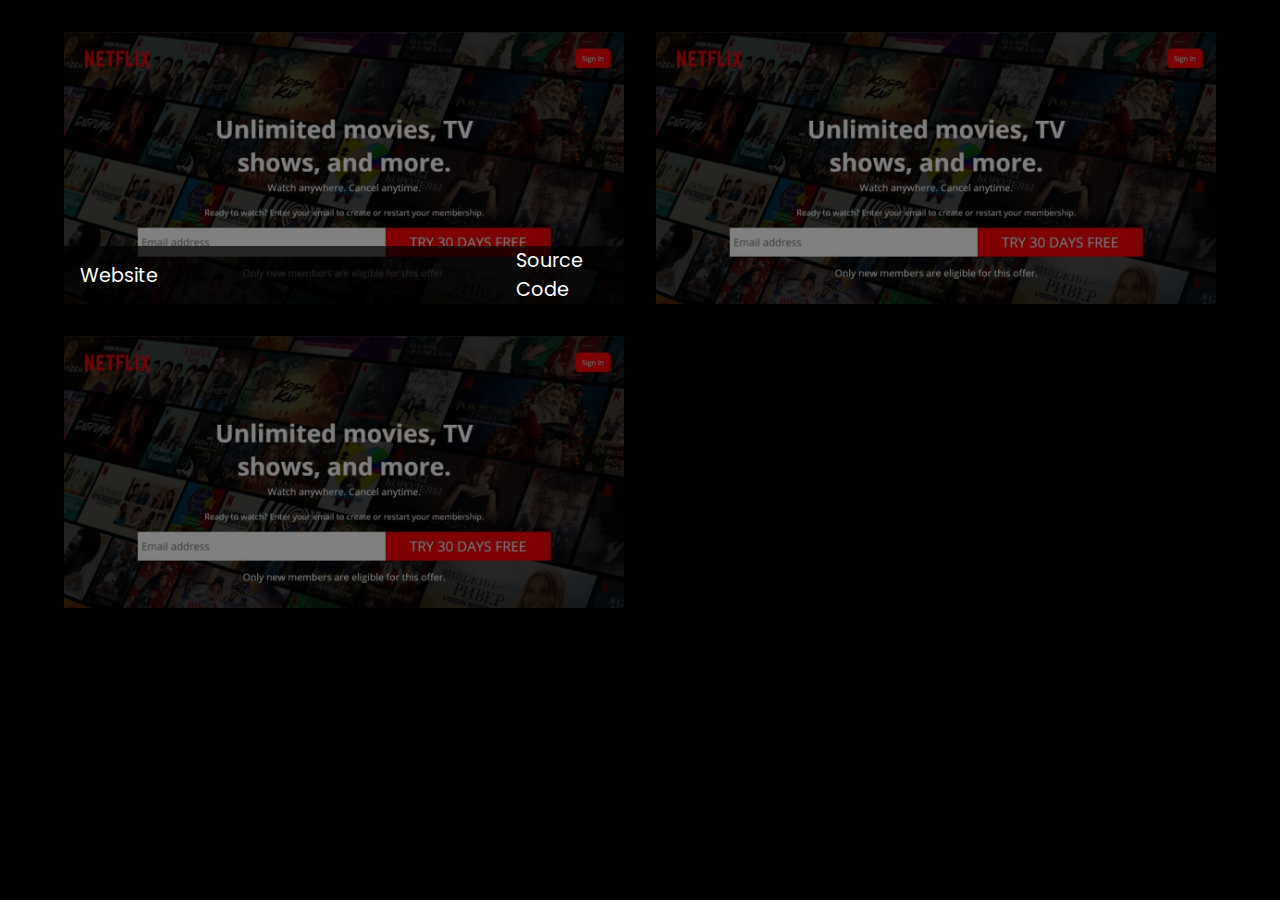
==== index.html @ e09038ea "initial commit" ====
<!DOCTYPE html>
<html lang="en">
	<head>
		<meta charset="UTF-8" />
		<meta http-equiv="X-UA-Compatible" content="IE=edge" />
		<meta name="viewport" content="width=device-width, initial-scale=1.0" />
		<link rel="preconnect" href="https://fonts.gstatic.com" />
		<link
			href="https://fonts.googleapis.com/css2?family=Poppins:ital,wght@0,200;0,300;0,500;0,600;0,800;1,400&display=swap"
			rel="stylesheet"
		/>
		<link rel="stylesheet" href="./style.css" />
		<title>Landing Page Projects</title>
	</head>
	<body>
		<main>
			<div class="page-container">
				<div class="page">
					<img src="./images/netflix.jpg" alt="netflix" />
					<div class="page-info">
						<a href="./netflix/index.html">Website</a>
						<a href="#">Source Code</a>
					</div>
				</div>
			</div>

			<div class="page-container">
				<div class="page">
					<img src="./images/netflix.jpg" alt="netflix" />
				</div>
			</div>

			<div class="page-container">
				<div class="page">
					<img src="./images/netflix.jpg" alt="netflix" />
				</div>
			</div>
		</main>
	</body>
</html>
---- style.css ----
* {
	padding: 0;
	margin: 0;
	box-sizing: border-box;
}

body {
	font-family: 'Poppins', sans-serif;
	background-color: #000;
	color: #fff;
}

main {
	width: 95%;
	margin: auto;
	display: grid;
	grid-template-columns: repeat(auto-fill, minmax(400px, 1fr));
	grid-gap: 2rem;
	padding: 2rem;
}

.page {
	position: relative;
	height: 17rem;
}

.page img {
	width: 100%;
	height: 100%;
	object-fit: cover;
	position: absolute;
	top: 0;
	left: 0;
	display: block;
	z-index: -1;
	opacity: 0.5;
}

.page-info {
	display: flex;
	align-items: center;
	justify-content: space-between;
	background-color: rgba(0, 0, 0, 0.7);
	position: absolute;
	bottom: 0;
	left: 0;
}

.page a {
	color: #fff;
	text-decoration: none;
	transition: color 0.3s ease-in-out;
	font-size: 1.2rem;
	padding: 0 1rem;
}

.page a:nth-last-of-type(1) {
	margin-left: 20.4rem;
}

.page a:hover {
	color: yellow;
}
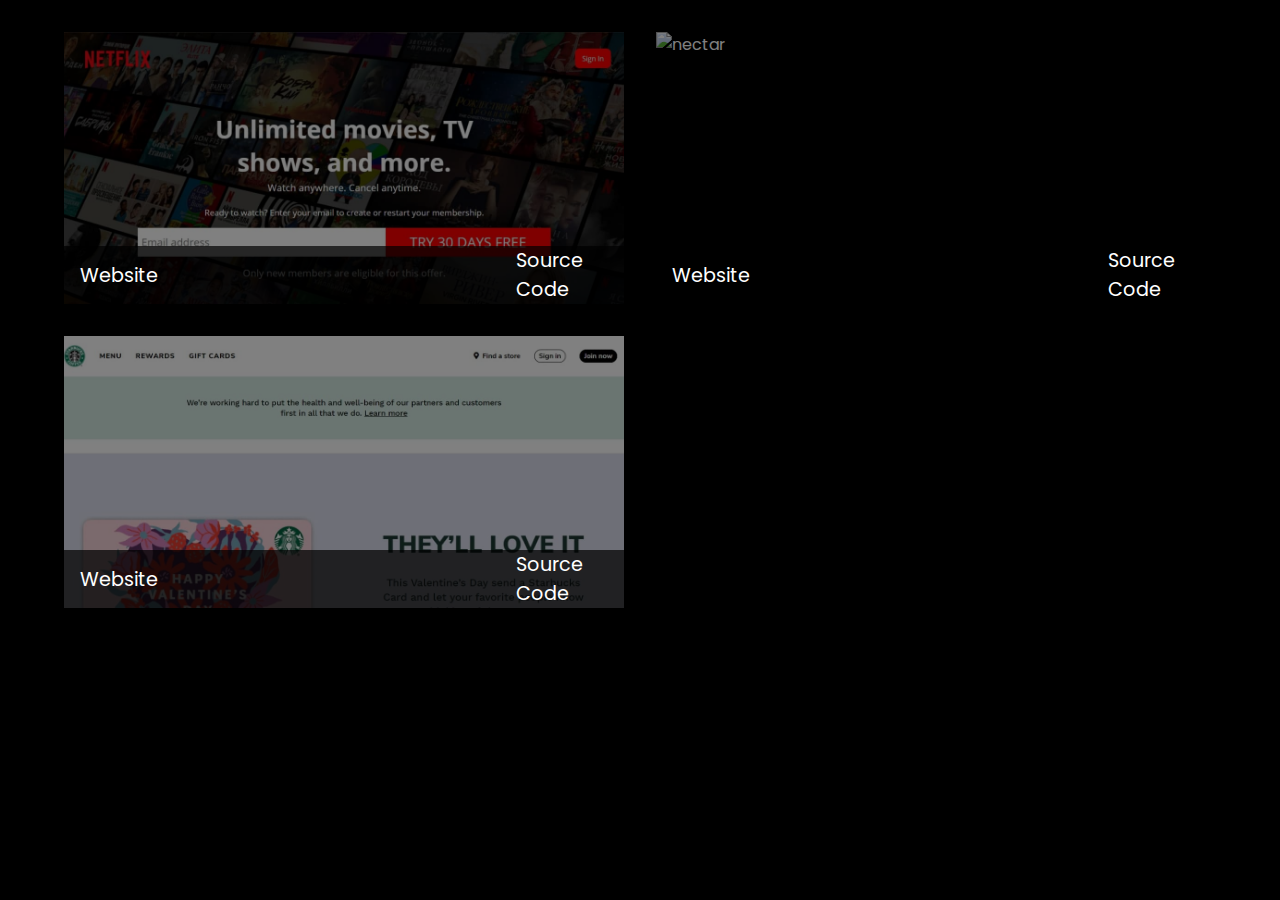
==== commit 4ea99df5: "add starbucks page" ====
--- a/index.html
+++ b/index.html
@@ -18,21 +18,41 @@
 				<div class="page">
 					<img src="./images/netflix.jpg" alt="netflix" />
 					<div class="page-info">
-						<a href="./netflix/index.html">Website</a>
-						<a href="#">Source Code</a>
+						<a href="./netflix/index.html" target="_blank">Website</a>
+						<a
+							href="https://github.com/sjamoliddin/landing-pages/tree/main/netflix"
+							target="_blank"
+							>Source Code</a
+						>
 					</div>
 				</div>
 			</div>
 
 			<div class="page-container">
 				<div class="page">
-					<img src="./images/netflix.jpg" alt="netflix" />
+					<img src="./images/nectar.jpg" alt="nectar" />
+					<div class="page-info">
+						<a href="https://sjamoliddin.github.io/nectar/" target="_blank"
+							>Website</a
+						>
+						<a href="https://github.com/sjamoliddin/nectar" target="_blank"
+							>Source Code</a
+						>
+					</div>
 				</div>
 			</div>
 
 			<div class="page-container">
 				<div class="page">
-					<img src="./images/netflix.jpg" alt="netflix" />
+					<img src="./images/starbucks.jpg" alt="netflix" />
+					<div class="page-info">
+						<a href="./starbucks/index.html" target="_blank">Website</a>
+						<a
+							href="https://github.com/sjamoliddin/landing-pages/tree/main/starbucks"
+							target="_blank"
+							>Source Code</a
+						>
+					</div>
 				</div>
 			</div>
 		</main>
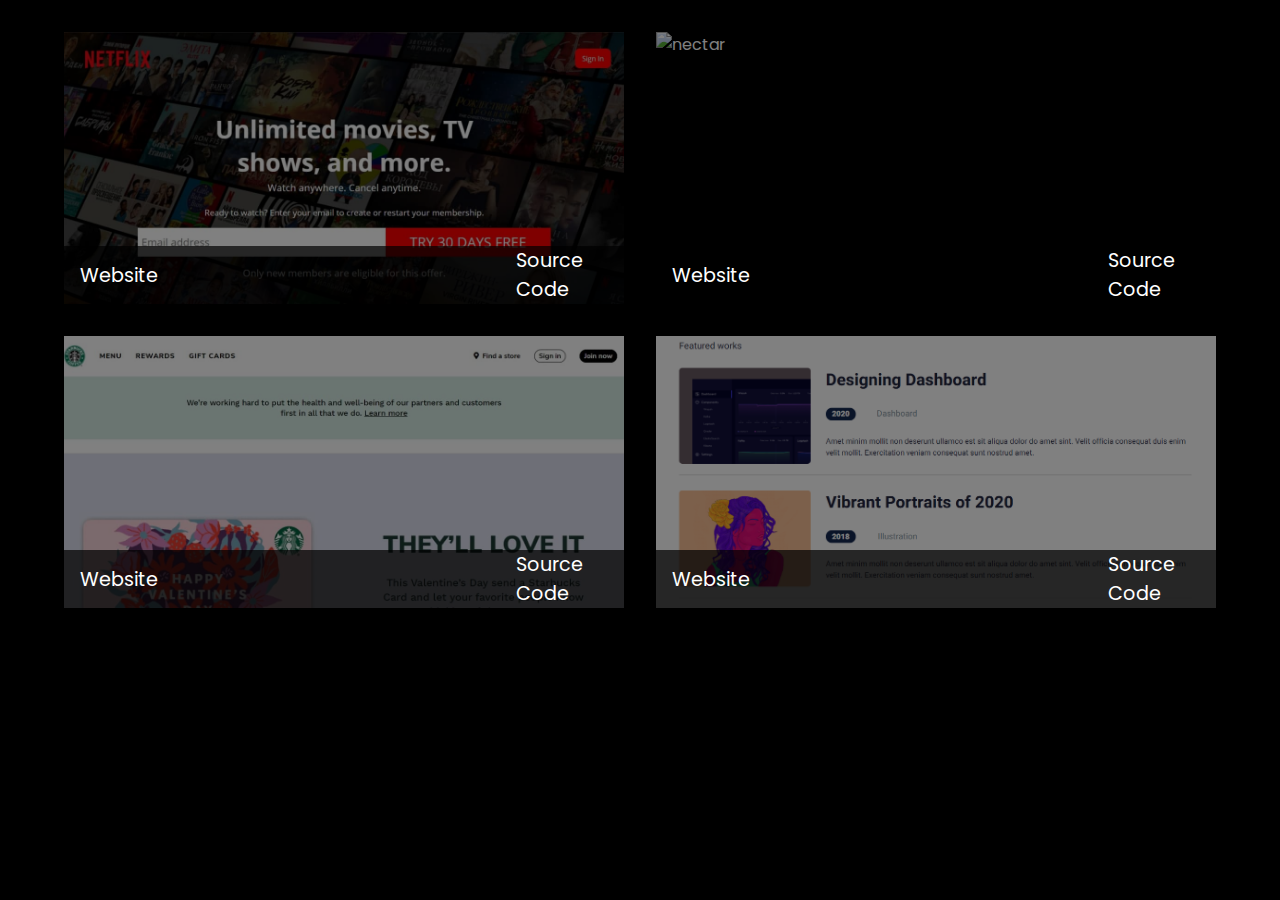
==== commit 9295d0e5: "add another page" ====
--- a/index.html
+++ b/index.html
@@ -55,6 +55,20 @@
 					</div>
 				</div>
 			</div>
+
+			<div class="page-container">
+				<div class="page">
+					<img src="./images/mini-portfolio.png" alt="mini-portfolio" />
+					<div class="page-info">
+						<a href="./mini-portfolio/index.html" target="_blank">Website</a>
+						<a
+							href="https://github.com/sjamoliddin/landing-pages/tree/main/mini-portfolio"
+							target="_blank"
+							>Source Code</a
+						>
+					</div>
+				</div>
+			</div>
 		</main>
 	</body>
 </html>
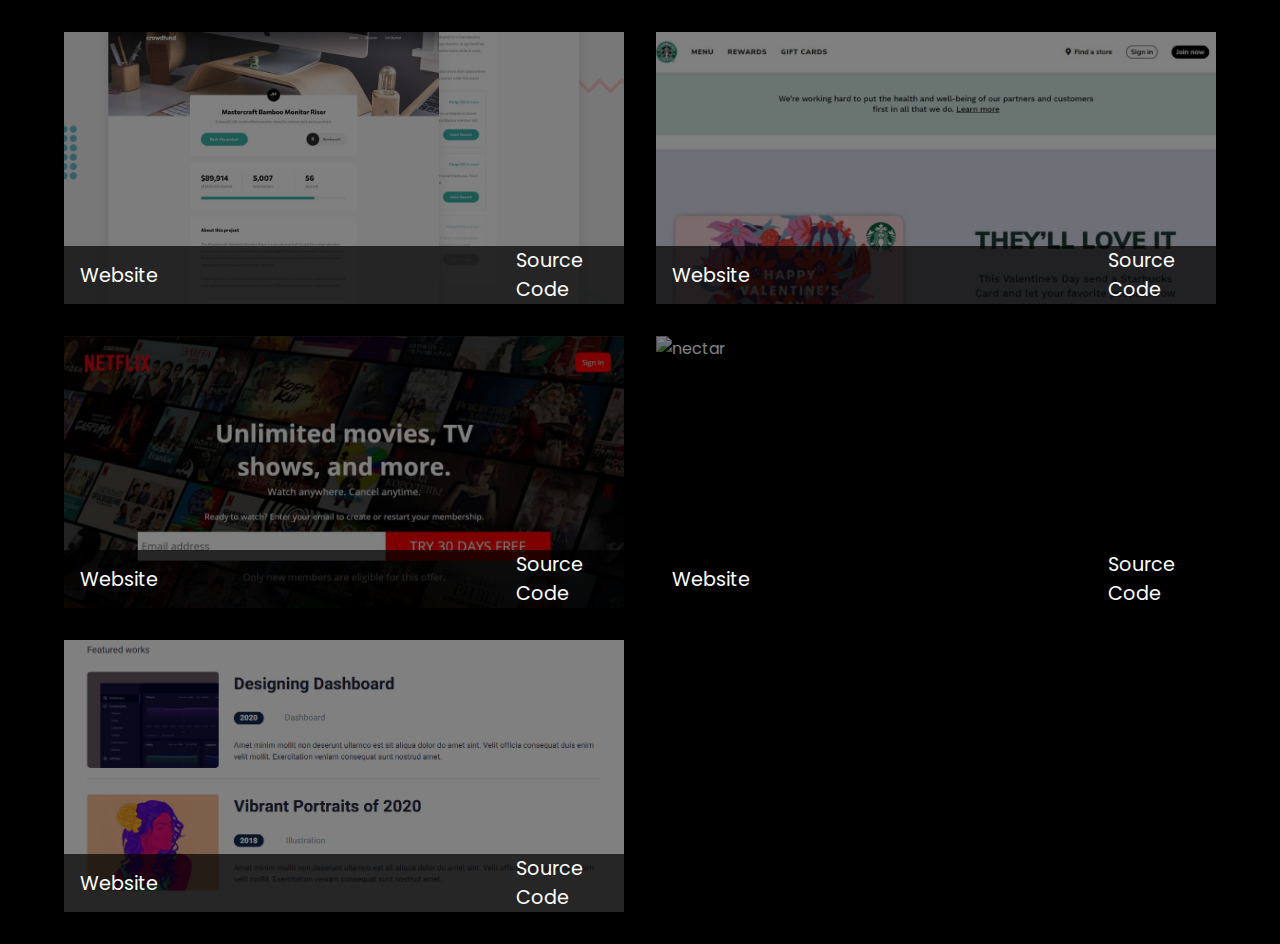
==== commit d563c315: "add crowdfunding" ====
--- a/index.html
+++ b/index.html
@@ -14,6 +14,34 @@
 	</head>
 	<body>
 		<main>
+			<div class="page-container">
+				<div class="page">
+					<img src="./images/crowd-funding.jpg" alt="crowd-funding" />
+					<div class="page-info">
+						<a href="./crowd-funding/index.html" target="_blank">Website</a>
+						<a
+							href="https://github.com/sjamoliddin/landing-pages/tree/main/crowd-funding"
+							target="_blank"
+							>Source Code</a
+						>
+					</div>
+				</div>
+			</div>
+
+			<div class="page-container">
+				<div class="page">
+					<img src="./images/starbucks.jpg" alt="netflix" />
+					<div class="page-info">
+						<a href="./starbucks/index.html" target="_blank">Website</a>
+						<a
+							href="https://github.com/sjamoliddin/landing-pages/tree/main/starbucks"
+							target="_blank"
+							>Source Code</a
+						>
+					</div>
+				</div>
+			</div>
+
 			<div class="page-container">
 				<div class="page">
 					<img src="./images/netflix.jpg" alt="netflix" />
@@ -44,20 +72,6 @@
 
 			<div class="page-container">
 				<div class="page">
-					<img src="./images/starbucks.jpg" alt="netflix" />
-					<div class="page-info">
-						<a href="./starbucks/index.html" target="_blank">Website</a>
-						<a
-							href="https://github.com/sjamoliddin/landing-pages/tree/main/starbucks"
-							target="_blank"
-							>Source Code</a
-						>
-					</div>
-				</div>
-			</div>
-
-			<div class="page-container">
-				<div class="page">
 					<img src="./images/mini-portfolio.png" alt="mini-portfolio" />
 					<div class="page-info">
 						<a href="./mini-portfolio/index.html" target="_blank">Website</a>
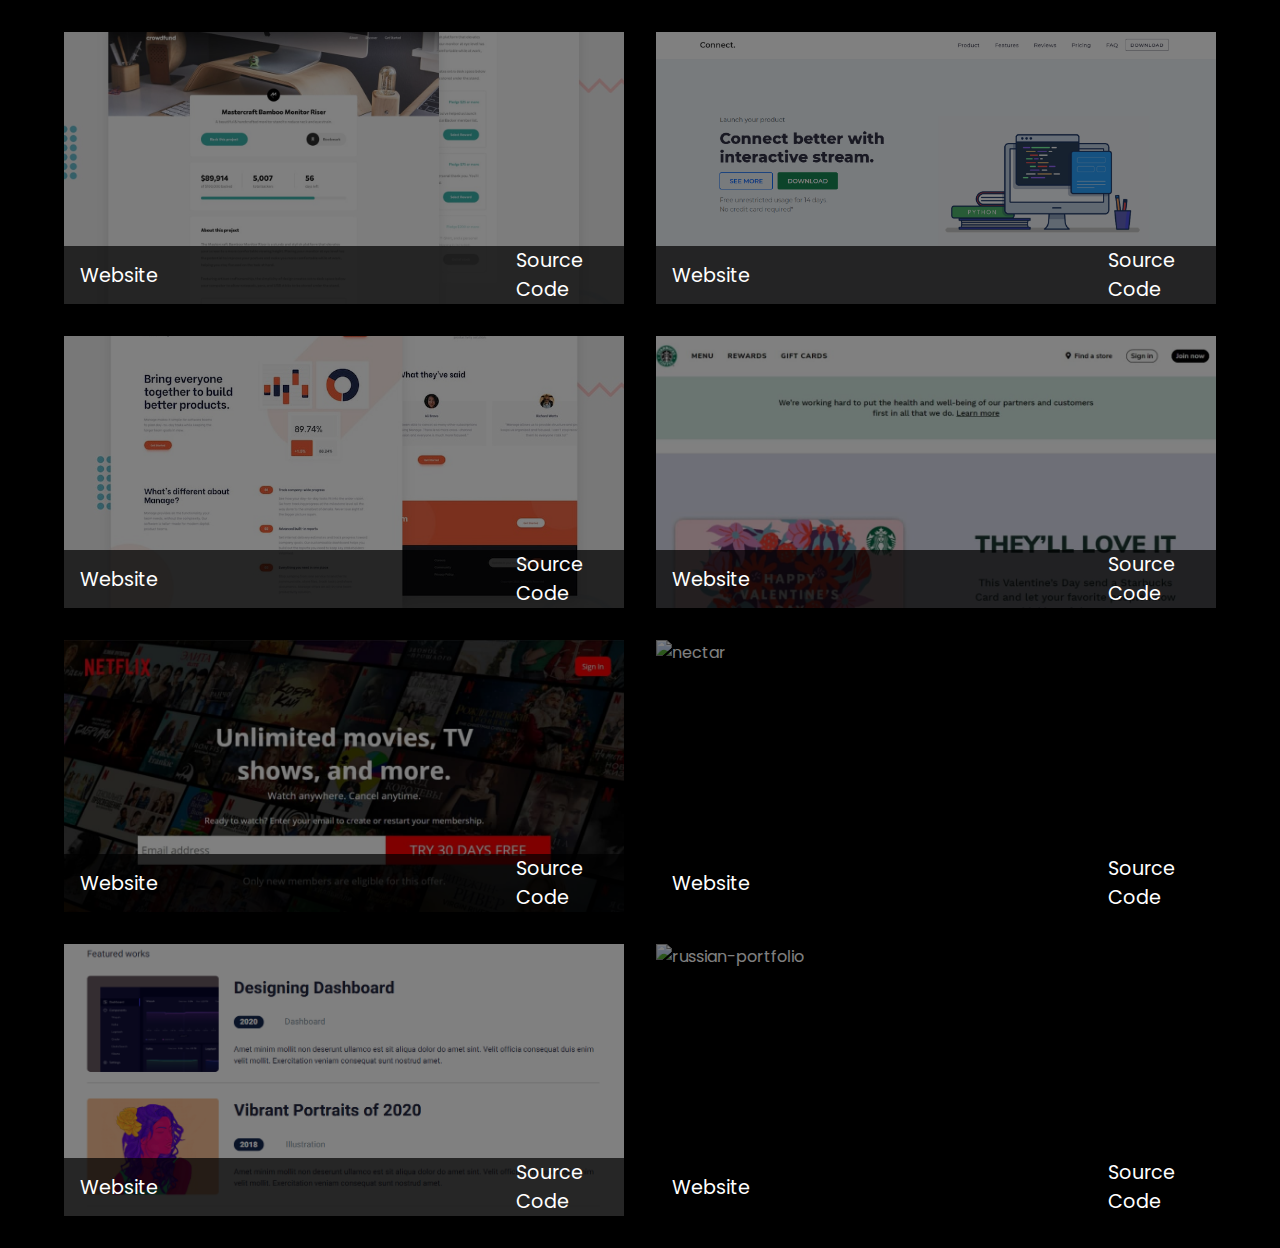
==== commit 75439194: "add connect page" ====
--- a/index.html
+++ b/index.html
@@ -19,11 +19,27 @@
 					<img src="./images/crowd-funding.jpg" alt="crowd-funding" />
 					<div class="page-info">
 						<a href="./crowd-funding/index.html" target="_blank">Website</a>
-						<a
-							href="https://github.com/sjamoliddin/landing-pages/tree/main/crowd-funding"
-							target="_blank"
-							>Source Code</a
-						>
+						<a href="https://github.com/sjamoliddin/landing-pages/tree/main/crowd-funding" target="_blank">Source Code</a>
+					</div>
+				</div>
+			</div>
+
+			<div class="page-container">
+				<div class="page">
+					<img src="./images/connect.png" alt="connect" />
+					<div class="page-info">
+						<a href="./connect/index.html" target="_blank">Website</a>
+						<a href="https://github.com/sjamoliddin/landing-pages/tree/main/connect" target="_blank">Source Code</a>
+					</div>
+				</div>
+			</div>
+
+			<div class="page-container">
+				<div class="page">
+					<img src="./images/manage.jpg" alt="manage" />
+					<div class="page-info">
+						<a href="./manage-landing-page/index.html" target="_blank">Website</a>
+						<a href="https://github.com/sjamoliddin/landing-pages/tree/main/manage-landing-page" target="_blank">Source Code</a>
 					</div>
 				</div>
 			</div>
@@ -33,11 +49,7 @@
 					<img src="./images/starbucks.jpg" alt="netflix" />
 					<div class="page-info">
 						<a href="./starbucks/index.html" target="_blank">Website</a>
-						<a
-							href="https://github.com/sjamoliddin/landing-pages/tree/main/starbucks"
-							target="_blank"
-							>Source Code</a
-						>
+						<a href="https://github.com/sjamoliddin/landing-pages/tree/main/starbucks" target="_blank">Source Code</a>
 					</div>
 				</div>
 			</div>
@@ -47,11 +59,7 @@
 					<img src="./images/netflix.jpg" alt="netflix" />
 					<div class="page-info">
 						<a href="./netflix/index.html" target="_blank">Website</a>
-						<a
-							href="https://github.com/sjamoliddin/landing-pages/tree/main/netflix"
-							target="_blank"
-							>Source Code</a
-						>
+						<a href="https://github.com/sjamoliddin/landing-pages/tree/main/netflix" target="_blank">Source Code</a>
 					</div>
 				</div>
 			</div>
@@ -60,12 +68,8 @@
 				<div class="page">
 					<img src="./images/nectar.jpg" alt="nectar" />
 					<div class="page-info">
-						<a href="https://sjamoliddin.github.io/nectar/" target="_blank"
-							>Website</a
-						>
-						<a href="https://github.com/sjamoliddin/nectar" target="_blank"
-							>Source Code</a
-						>
+						<a href="https://sjamoliddin.github.io/nectar/" target="_blank">Website</a>
+						<a href="https://github.com/sjamoliddin/nectar" target="_blank">Source Code</a>
 					</div>
 				</div>
 			</div>
@@ -75,11 +79,17 @@
 					<img src="./images/mini-portfolio.png" alt="mini-portfolio" />
 					<div class="page-info">
 						<a href="./mini-portfolio/index.html" target="_blank">Website</a>
-						<a
-							href="https://github.com/sjamoliddin/landing-pages/tree/main/mini-portfolio"
-							target="_blank"
-							>Source Code</a
-						>
+						<a href="https://github.com/sjamoliddin/landing-pages/tree/main/mini-portfolio" target="_blank">Source Code</a>
+					</div>
+				</div>
+			</div>
+
+			<div class="page-container">
+				<div class="page">
+					<img src="./images/russian-portfolio.png" alt="russian-portfolio" />
+					<div class="page-info">
+						<a href="./russian-portfolio/index.html" target="_blank">Website</a>
+						<a href="https://github.com/sjamoliddin/landing-pages/tree/main/russian-portfolio" target="_blank">Source Code</a>
 					</div>
 				</div>
 			</div>
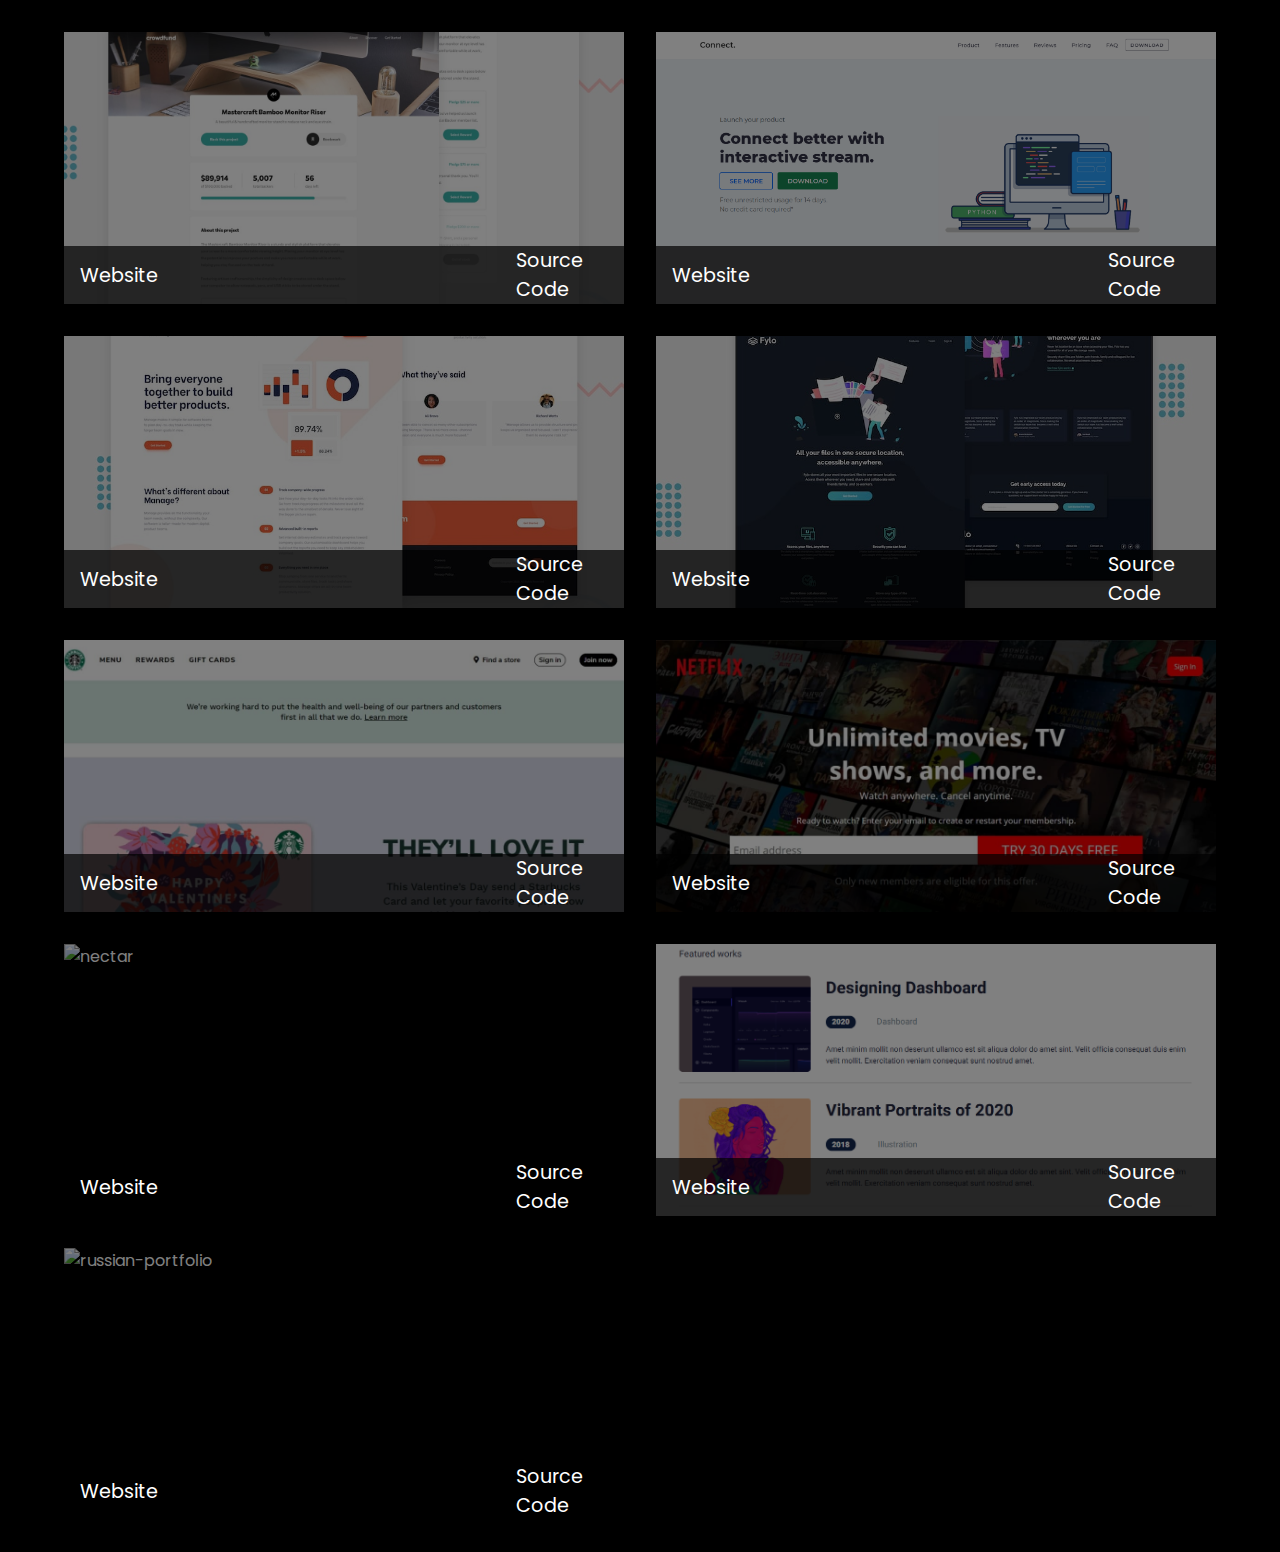
==== commit cd22b9bb: "add fylo-dark-theme" ====
--- a/index.html
+++ b/index.html
@@ -19,7 +19,9 @@
 					<img src="./images/crowd-funding.jpg" alt="crowd-funding" />
 					<div class="page-info">
 						<a href="./crowd-funding/index.html" target="_blank">Website</a>
-						<a href="https://github.com/sjamoliddin/landing-pages/tree/main/crowd-funding" target="_blank">Source Code</a>
+						<a href="https://github.com/sjamoliddin/landing-pages/tree/main/crowd-funding" target="_blank"
+							>Source Code</a
+						>
 					</div>
 				</div>
 			</div>
@@ -39,7 +41,21 @@
 					<img src="./images/manage.jpg" alt="manage" />
 					<div class="page-info">
 						<a href="./manage-landing-page/index.html" target="_blank">Website</a>
-						<a href="https://github.com/sjamoliddin/landing-pages/tree/main/manage-landing-page" target="_blank">Source Code</a>
+						<a href="https://github.com/sjamoliddin/landing-pages/tree/main/manage-landing-page" target="_blank"
+							>Source Code</a
+						>
+					</div>
+				</div>
+			</div>
+
+			<div class="page-container">
+				<div class="page">
+					<img src="./images/fylo.jpg" alt="fylo" />
+					<div class="page-info">
+						<a href="./fylo-dark-theme/index.html" target="_blank">Website</a>
+						<a href="https://github.com/sjamoliddin/landing-pages/tree/main/fylo-dark-theme" target="_blank"
+							>Source Code</a
+						>
 					</div>
 				</div>
 			</div>
@@ -79,7 +95,9 @@
 					<img src="./images/mini-portfolio.png" alt="mini-portfolio" />
 					<div class="page-info">
 						<a href="./mini-portfolio/index.html" target="_blank">Website</a>
-						<a href="https://github.com/sjamoliddin/landing-pages/tree/main/mini-portfolio" target="_blank">Source Code</a>
+						<a href="https://github.com/sjamoliddin/landing-pages/tree/main/mini-portfolio" target="_blank"
+							>Source Code</a
+						>
 					</div>
 				</div>
 			</div>
@@ -89,7 +107,9 @@
 					<img src="./images/russian-portfolio.png" alt="russian-portfolio" />
 					<div class="page-info">
 						<a href="./russian-portfolio/index.html" target="_blank">Website</a>
-						<a href="https://github.com/sjamoliddin/landing-pages/tree/main/russian-portfolio" target="_blank">Source Code</a>
+						<a href="https://github.com/sjamoliddin/landing-pages/tree/main/russian-portfolio" target="_blank"
+							>Source Code</a
+						>
 					</div>
 				</div>
 			</div>
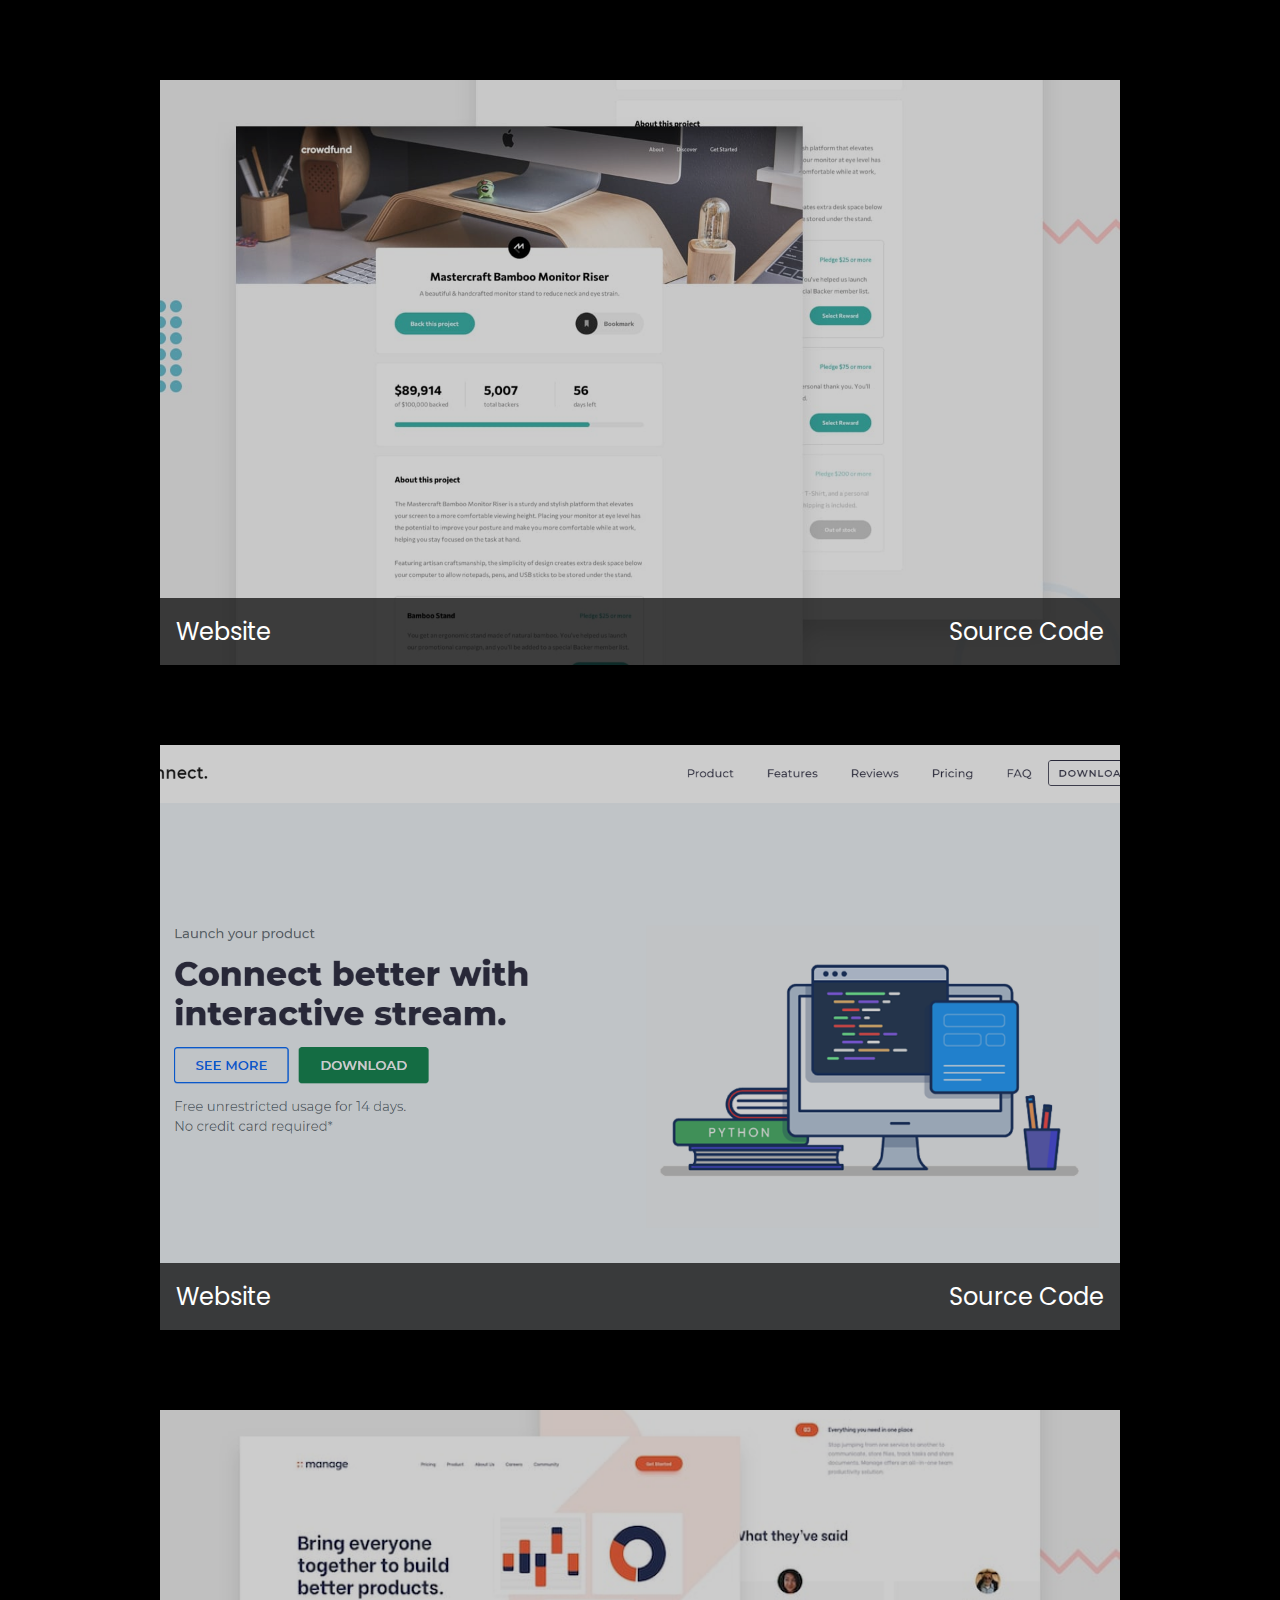
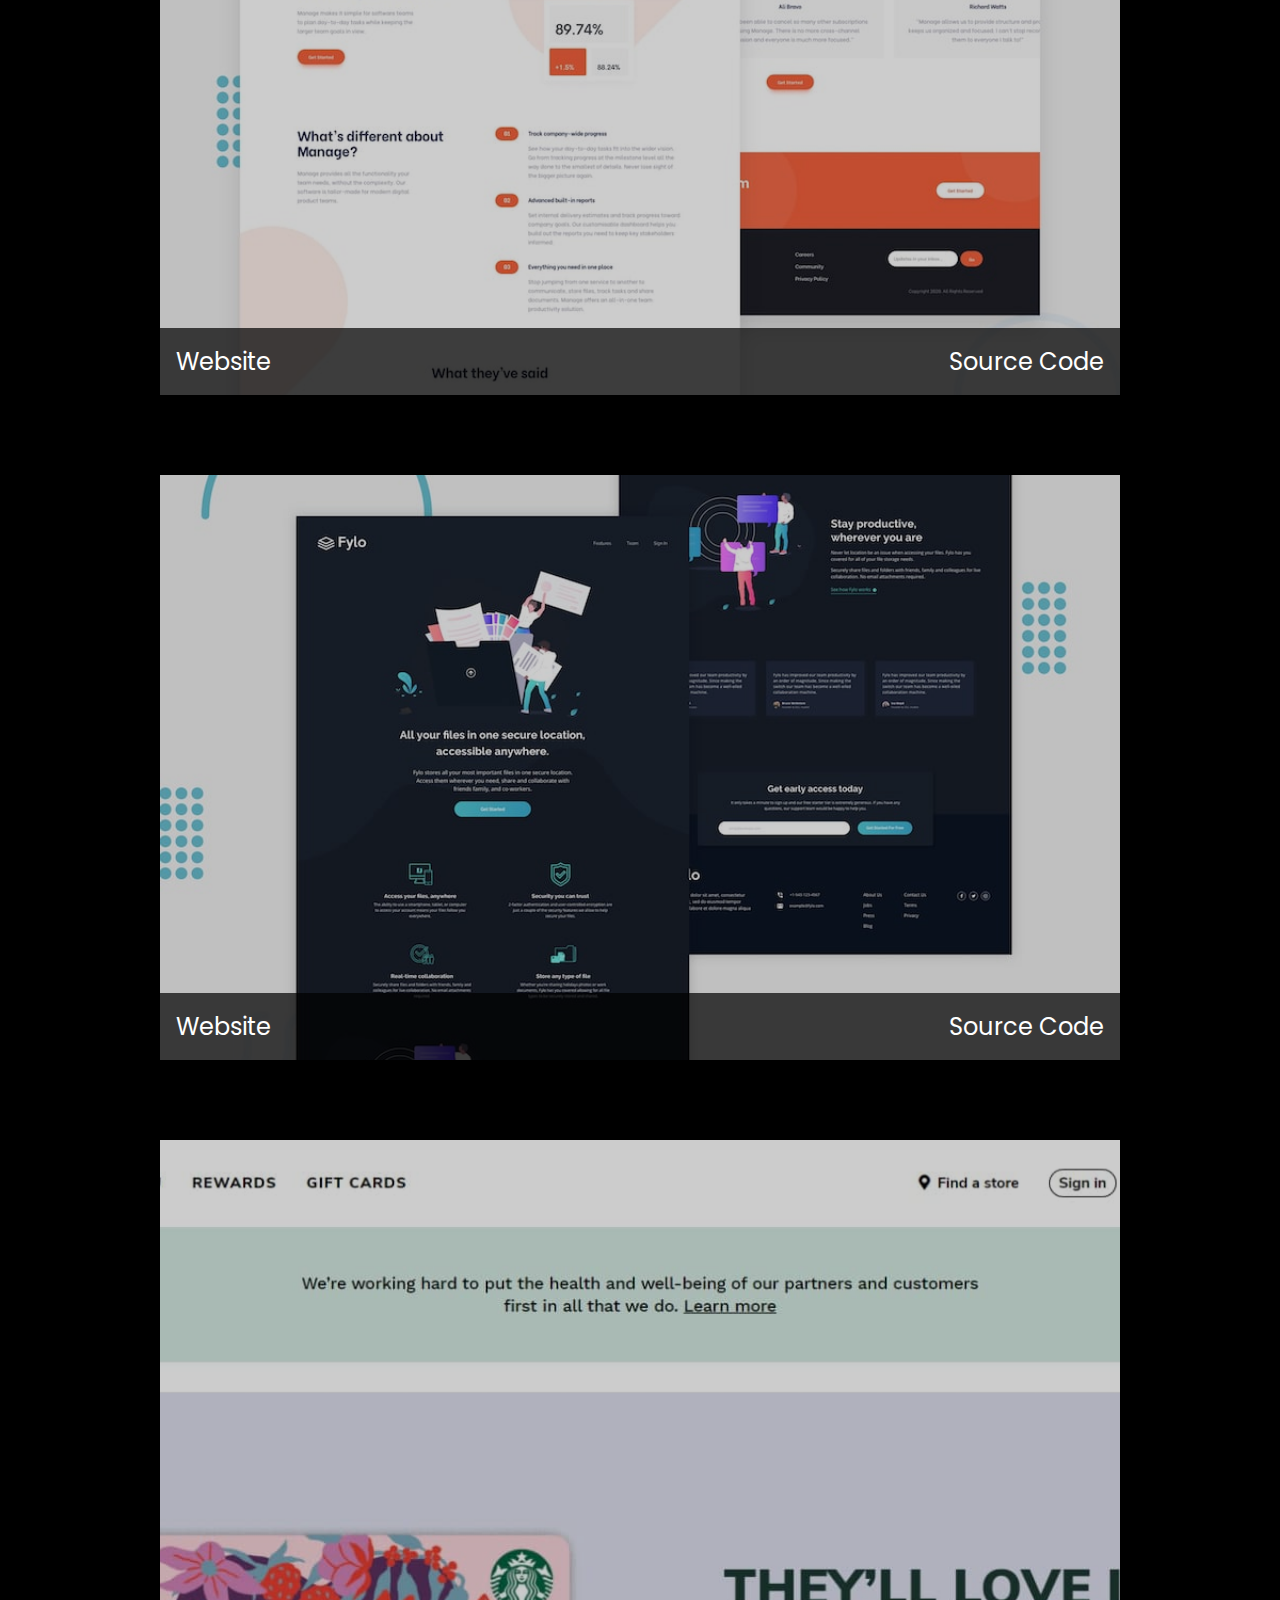
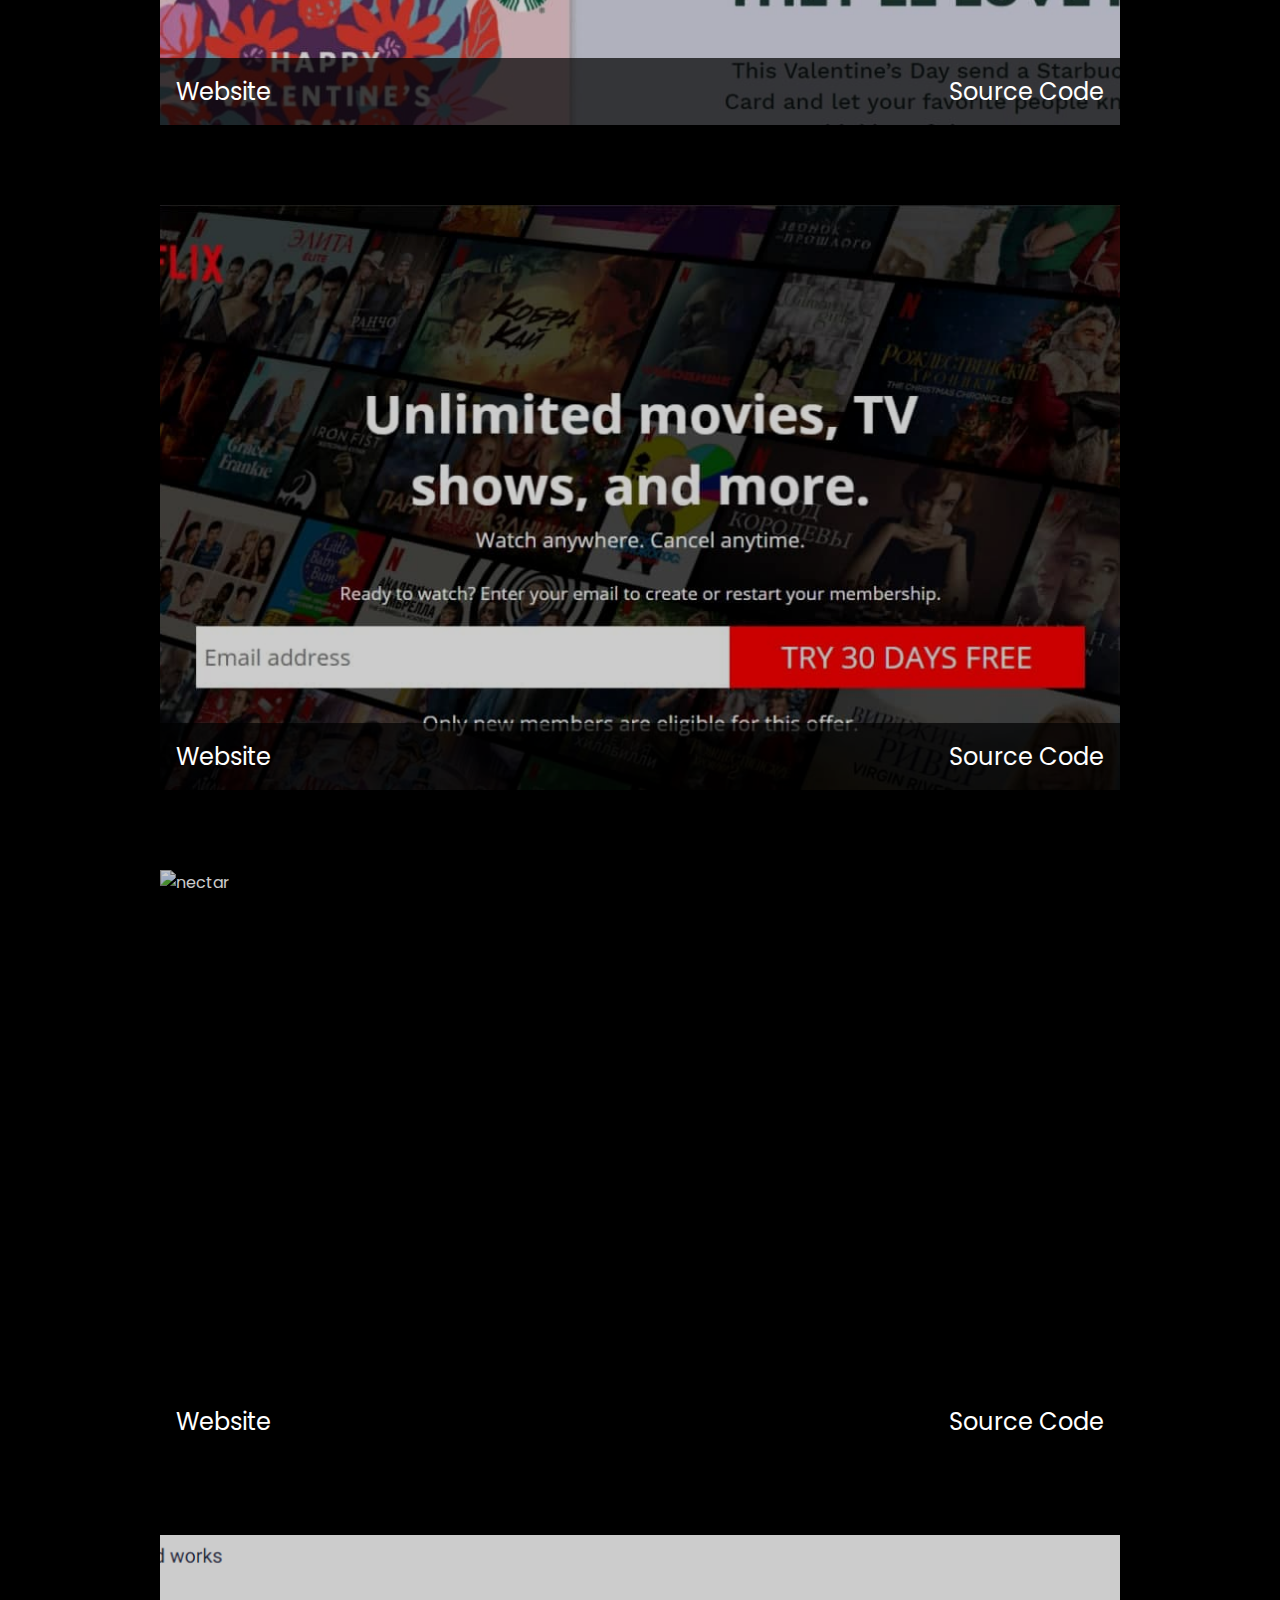
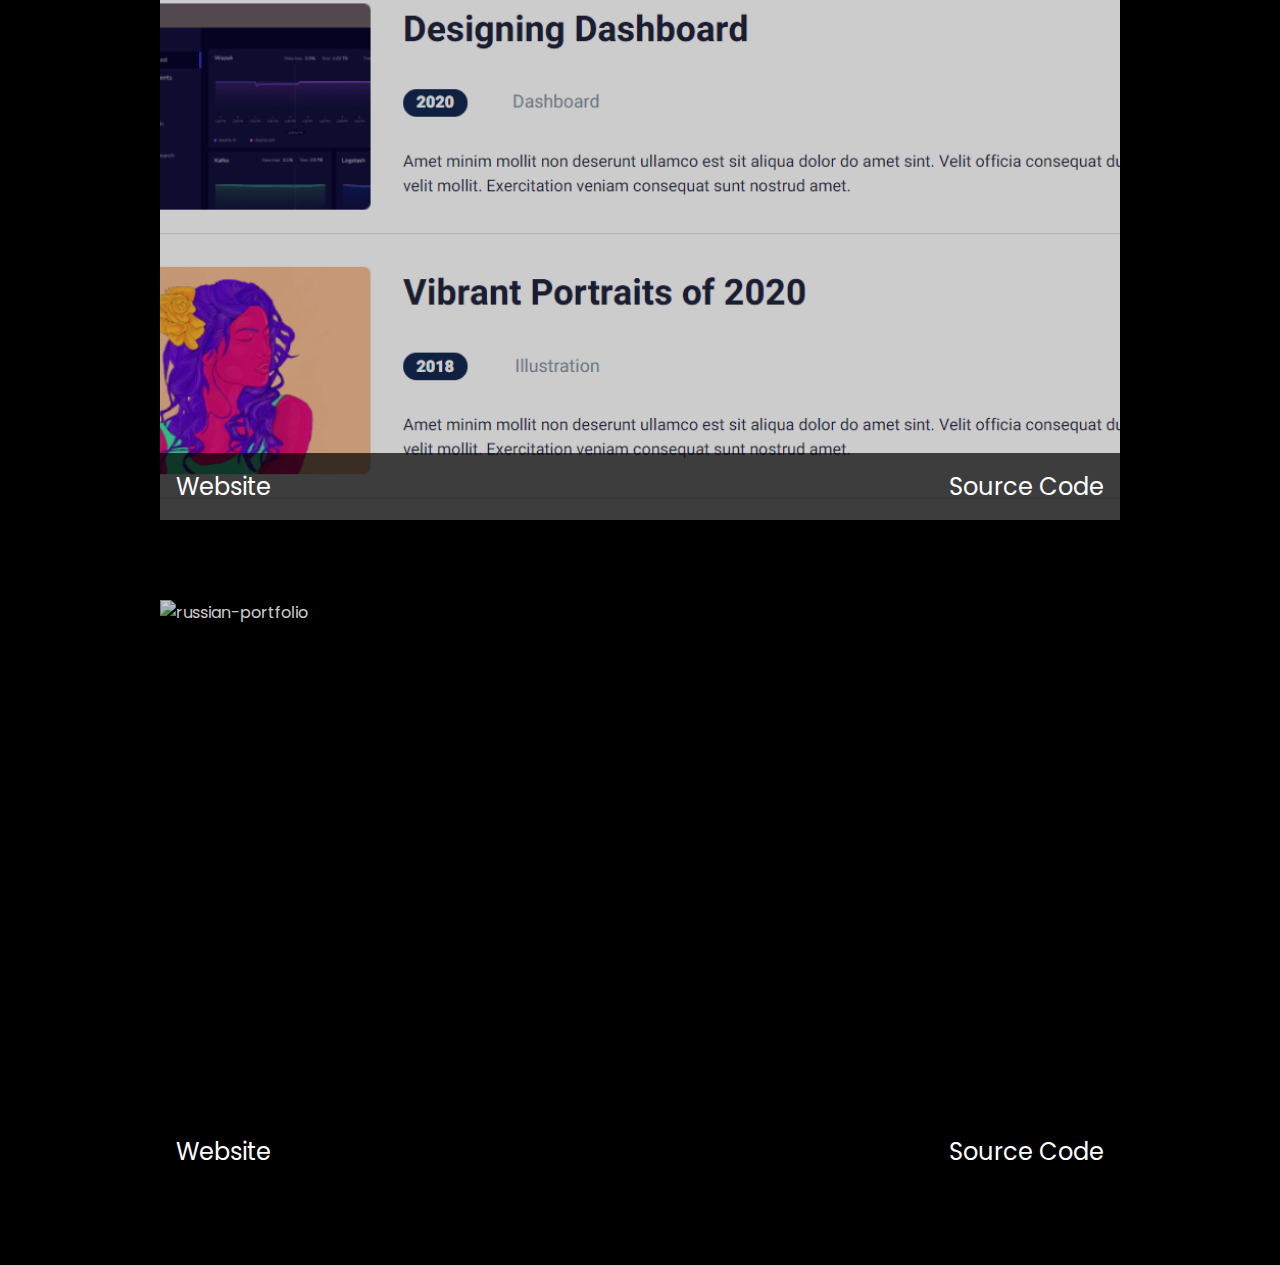
==== commit d112e715: "fix formatting" ====
--- a/index.html
+++ b/index.html
@@ -1,118 +1,118 @@
 <!DOCTYPE html>
 <html lang="en">
-	<head>
-		<meta charset="UTF-8" />
-		<meta http-equiv="X-UA-Compatible" content="IE=edge" />
-		<meta name="viewport" content="width=device-width, initial-scale=1.0" />
-		<link rel="preconnect" href="https://fonts.gstatic.com" />
-		<link
-			href="https://fonts.googleapis.com/css2?family=Poppins:ital,wght@0,200;0,300;0,500;0,600;0,800;1,400&display=swap"
-			rel="stylesheet"
-		/>
-		<link rel="stylesheet" href="./style.css" />
-		<title>Landing Page Projects</title>
-	</head>
-	<body>
-		<main>
-			<div class="page-container">
-				<div class="page">
-					<img src="./images/crowd-funding.jpg" alt="crowd-funding" />
-					<div class="page-info">
-						<a href="./crowd-funding/index.html" target="_blank">Website</a>
-						<a href="https://github.com/sjamoliddin/landing-pages/tree/main/crowd-funding" target="_blank"
-							>Source Code</a
-						>
-					</div>
-				</div>
-			</div>
+  <head>
+    <meta charset="UTF-8" />
+    <meta http-equiv="X-UA-Compatible" content="IE=edge" />
+    <meta name="viewport" content="width=device-width, initial-scale=1.0" />
+    <link rel="preconnect" href="https://fonts.gstatic.com" />
+    <link
+      href="https://fonts.googleapis.com/css2?family=Poppins:ital,wght@0,200;0,300;0,500;0,600;0,800;1,400&display=swap"
+      rel="stylesheet"
+    />
+    <link rel="stylesheet" href="./style.css" />
+    <title>Landing Page Projects</title>
+  </head>
+  <body>
+    <main>
+      <div class="page-container">
+        <div class="page">
+          <img src="./images/crowd-funding.jpg" alt="crowd-funding" />
+          <div class="page-info">
+            <a href="./crowd-funding/index.html" target="_blank">Website</a>
+            <a href="https://github.com/sjamoliddin/landing-pages/tree/main/crowd-funding" target="_blank"
+              >Source Code</a
+            >
+          </div>
+        </div>
+      </div>
 
-			<div class="page-container">
-				<div class="page">
-					<img src="./images/connect.png" alt="connect" />
-					<div class="page-info">
-						<a href="./connect/index.html" target="_blank">Website</a>
-						<a href="https://github.com/sjamoliddin/landing-pages/tree/main/connect" target="_blank">Source Code</a>
-					</div>
-				</div>
-			</div>
+      <div class="page-container">
+        <div class="page">
+          <img src="./images/connect.png" alt="connect" />
+          <div class="page-info">
+            <a href="./connect/index.html" target="_blank">Website</a>
+            <a href="https://github.com/sjamoliddin/landing-pages/tree/main/connect" target="_blank">Source Code</a>
+          </div>
+        </div>
+      </div>
 
-			<div class="page-container">
-				<div class="page">
-					<img src="./images/manage.jpg" alt="manage" />
-					<div class="page-info">
-						<a href="./manage-landing-page/index.html" target="_blank">Website</a>
-						<a href="https://github.com/sjamoliddin/landing-pages/tree/main/manage-landing-page" target="_blank"
-							>Source Code</a
-						>
-					</div>
-				</div>
-			</div>
+      <div class="page-container">
+        <div class="page">
+          <img src="./images/manage.jpg" alt="manage" />
+          <div class="page-info">
+            <a href="./manage-landing-page/index.html" target="_blank">Website</a>
+            <a href="https://github.com/sjamoliddin/landing-pages/tree/main/manage-landing-page" target="_blank"
+              >Source Code</a
+            >
+          </div>
+        </div>
+      </div>
 
-			<div class="page-container">
-				<div class="page">
-					<img src="./images/fylo.jpg" alt="fylo" />
-					<div class="page-info">
-						<a href="./fylo-dark-theme/index.html" target="_blank">Website</a>
-						<a href="https://github.com/sjamoliddin/landing-pages/tree/main/fylo-dark-theme" target="_blank"
-							>Source Code</a
-						>
-					</div>
-				</div>
-			</div>
+      <div class="page-container">
+        <div class="page">
+          <img src="./images/fylo.jpg" alt="fylo" />
+          <div class="page-info">
+            <a href="./fylo-dark-theme/index.html" target="_blank">Website</a>
+            <a href="https://github.com/sjamoliddin/landing-pages/tree/main/fylo-dark-theme" target="_blank"
+              >Source Code</a
+            >
+          </div>
+        </div>
+      </div>
 
-			<div class="page-container">
-				<div class="page">
-					<img src="./images/starbucks.jpg" alt="netflix" />
-					<div class="page-info">
-						<a href="./starbucks/index.html" target="_blank">Website</a>
-						<a href="https://github.com/sjamoliddin/landing-pages/tree/main/starbucks" target="_blank">Source Code</a>
-					</div>
-				</div>
-			</div>
+      <div class="page-container">
+        <div class="page">
+          <img src="./images/starbucks.jpg" alt="netflix" />
+          <div class="page-info">
+            <a href="./starbucks/index.html" target="_blank">Website</a>
+            <a href="https://github.com/sjamoliddin/landing-pages/tree/main/starbucks" target="_blank">Source Code</a>
+          </div>
+        </div>
+      </div>
 
-			<div class="page-container">
-				<div class="page">
-					<img src="./images/netflix.jpg" alt="netflix" />
-					<div class="page-info">
-						<a href="./netflix/index.html" target="_blank">Website</a>
-						<a href="https://github.com/sjamoliddin/landing-pages/tree/main/netflix" target="_blank">Source Code</a>
-					</div>
-				</div>
-			</div>
+      <div class="page-container">
+        <div class="page">
+          <img src="./images/netflix.jpg" alt="netflix" />
+          <div class="page-info">
+            <a href="./netflix/index.html" target="_blank">Website</a>
+            <a href="https://github.com/sjamoliddin/landing-pages/tree/main/netflix" target="_blank">Source Code</a>
+          </div>
+        </div>
+      </div>
 
-			<div class="page-container">
-				<div class="page">
-					<img src="./images/nectar.jpg" alt="nectar" />
-					<div class="page-info">
-						<a href="https://sjamoliddin.github.io/nectar/" target="_blank">Website</a>
-						<a href="https://github.com/sjamoliddin/nectar" target="_blank">Source Code</a>
-					</div>
-				</div>
-			</div>
+      <div class="page-container">
+        <div class="page">
+          <img src="./images/nectar.jpg" alt="nectar" />
+          <div class="page-info">
+            <a href="https://sjamoliddin.github.io/nectar/" target="_blank">Website</a>
+            <a href="https://github.com/sjamoliddin/nectar" target="_blank">Source Code</a>
+          </div>
+        </div>
+      </div>
 
-			<div class="page-container">
-				<div class="page">
-					<img src="./images/mini-portfolio.png" alt="mini-portfolio" />
-					<div class="page-info">
-						<a href="./mini-portfolio/index.html" target="_blank">Website</a>
-						<a href="https://github.com/sjamoliddin/landing-pages/tree/main/mini-portfolio" target="_blank"
-							>Source Code</a
-						>
-					</div>
-				</div>
-			</div>
+      <div class="page-container">
+        <div class="page">
+          <img src="./images/mini-portfolio.png" alt="mini-portfolio" />
+          <div class="page-info">
+            <a href="./mini-portfolio/index.html" target="_blank">Website</a>
+            <a href="https://github.com/sjamoliddin/landing-pages/tree/main/mini-portfolio" target="_blank"
+              >Source Code</a
+            >
+          </div>
+        </div>
+      </div>
 
-			<div class="page-container">
-				<div class="page">
-					<img src="./images/russian-portfolio.png" alt="russian-portfolio" />
-					<div class="page-info">
-						<a href="./russian-portfolio/index.html" target="_blank">Website</a>
-						<a href="https://github.com/sjamoliddin/landing-pages/tree/main/russian-portfolio" target="_blank"
-							>Source Code</a
-						>
-					</div>
-				</div>
-			</div>
-		</main>
-	</body>
+      <div class="page-container">
+        <div class="page">
+          <img src="./images/russian-portfolio.png" alt="russian-portfolio" />
+          <div class="page-info">
+            <a href="./russian-portfolio/index.html" target="_blank">Website</a>
+            <a href="https://github.com/sjamoliddin/landing-pages/tree/main/russian-portfolio" target="_blank"
+              >Source Code</a
+            >
+          </div>
+        </div>
+      </div>
+    </main>
+  </body>
 </html>
--- a/style.css
+++ b/style.css
@@ -1,63 +1,87 @@
 * {
-	padding: 0;
-	margin: 0;
-	box-sizing: border-box;
+  padding: 0;
+  margin: 0;
+  box-sizing: border-box;
 }
 
 body {
-	font-family: 'Poppins', sans-serif;
-	background-color: #000;
-	color: #fff;
+  font-family: 'Poppins', sans-serif;
+  background-color: #000;
+  color: #fff;
+}
+
+body::-webkit-scrollbar {
+  width: 0.4rem;
+}
+
+body::-webkit-scrollbar-track {
+  background-color: #010001;
+}
+
+body::-webkit-scrollbar-thumb {
+  background-color: #fff;
 }
 
 main {
-	width: 95%;
-	margin: auto;
-	display: grid;
-	grid-template-columns: repeat(auto-fill, minmax(400px, 1fr));
-	grid-gap: 2rem;
-	padding: 2rem;
+  width: 75%;
+  margin: 0 auto;
 }
 
 .page {
-	position: relative;
-	height: 17rem;
+  position: relative;
+  width: 100%;
+  min-height: 65vh;
+  margin: 5rem 0;
 }
 
 .page img {
-	width: 100%;
-	height: 100%;
-	object-fit: cover;
-	position: absolute;
-	top: 0;
-	left: 0;
-	display: block;
-	z-index: -1;
-	opacity: 0.5;
+  width: 100%;
+  height: 100%;
+  object-fit: cover;
+  object-position: center;
+  position: absolute;
+  top: 0;
+  left: 0;
+  display: block;
+  z-index: -1;
+  opacity: 0.8;
 }
 
 .page-info {
-	display: flex;
-	align-items: center;
-	justify-content: space-between;
-	background-color: rgba(0, 0, 0, 0.7);
-	position: absolute;
-	bottom: 0;
-	left: 0;
+  width: 100%;
+  display: flex;
+  align-items: center;
+  justify-content: space-between;
+  background-color: rgba(0, 0, 0, 0.7);
+  position: absolute;
+  bottom: 0;
+  left: 0;
 }
 
 .page a {
-	color: #fff;
-	text-decoration: none;
-	transition: color 0.3s ease-in-out;
-	font-size: 1.2rem;
-	padding: 0 1rem;
-}
-
-.page a:nth-last-of-type(1) {
-	margin-left: 20.4rem;
+  color: #fff;
+  text-decoration: none;
+  transition: color 0.3s ease-in-out;
+  font-size: 1.5rem;
+  padding: 1rem;
 }
 
 .page a:hover {
-	color: yellow;
+  color: yellow;
 }
+
+/* ===== Mobile view ====== */
+@media screen and (max-width: 480px) {
+  main {
+    width: 90%;
+  }
+
+  .page {
+    min-height: 40vh;
+    margin: 3rem 0;
+  }
+
+  .page a {
+    font-size: 1rem;
+  }
+}
